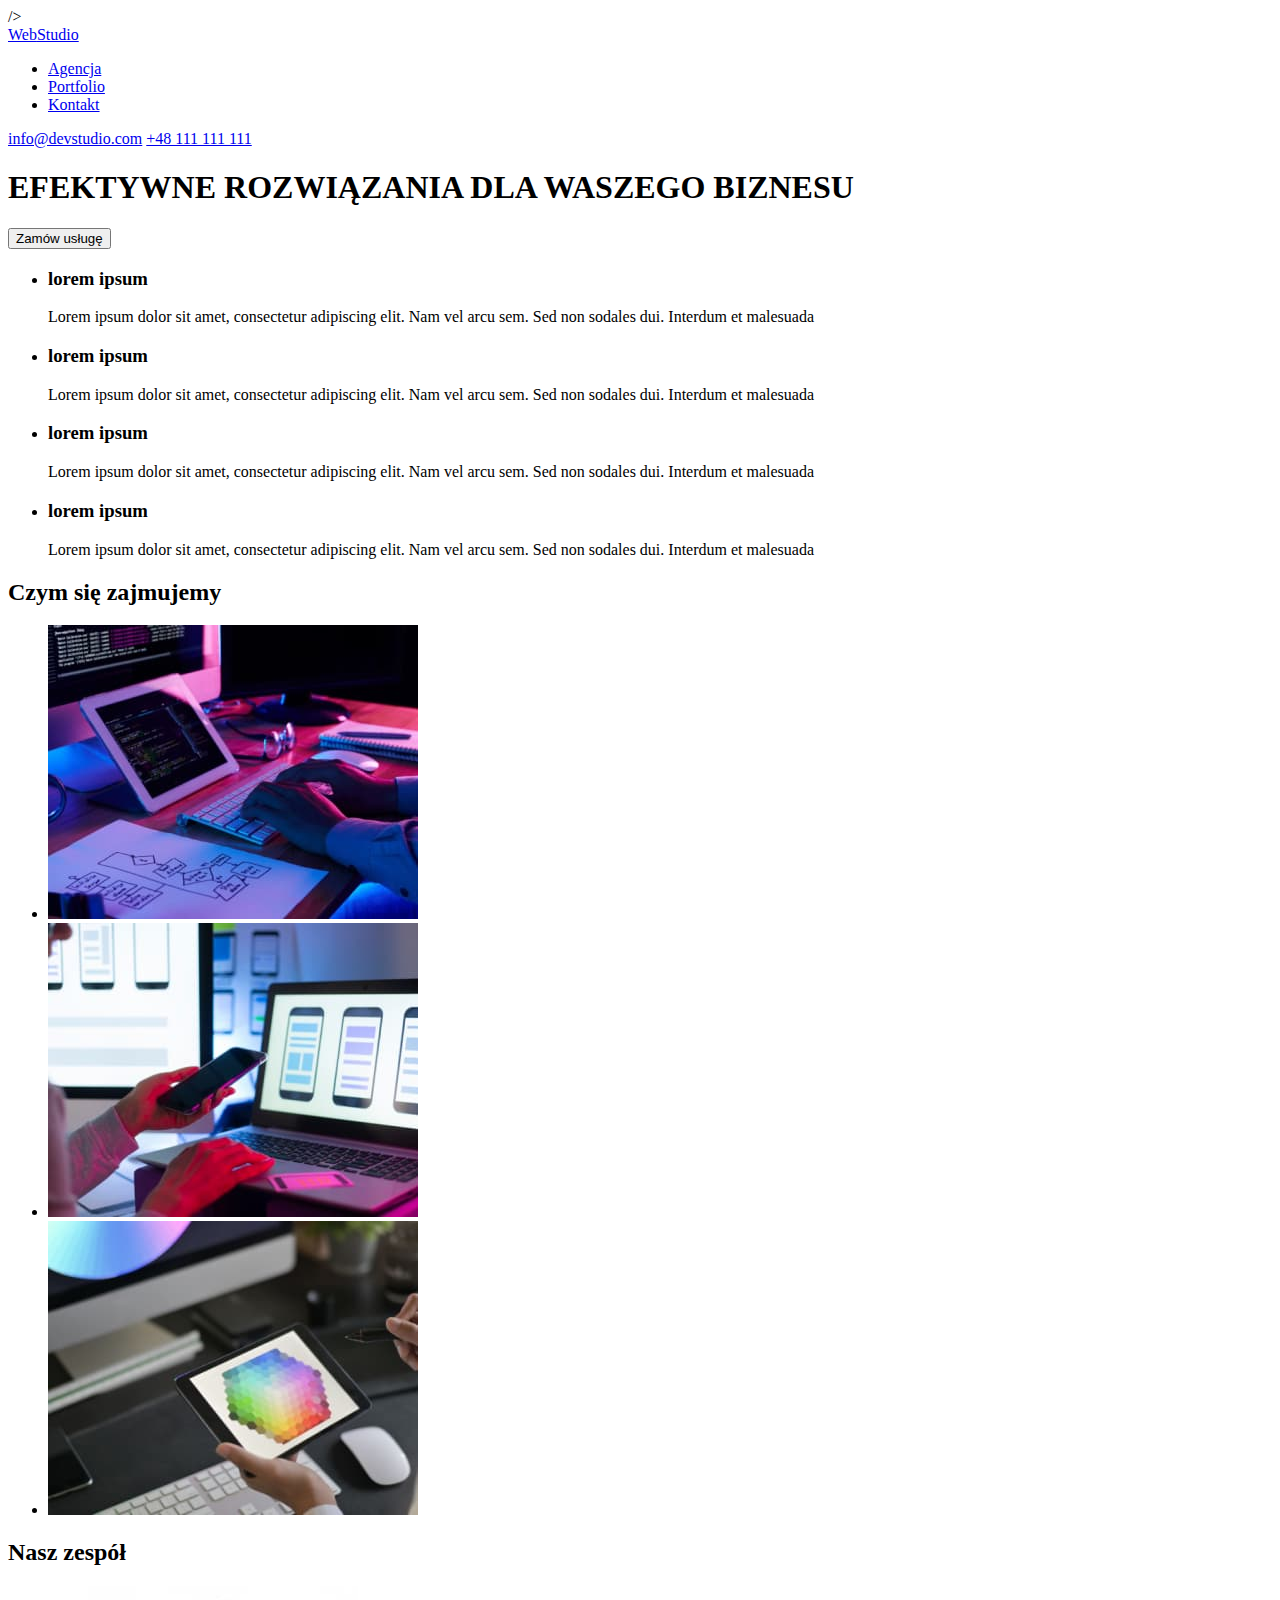
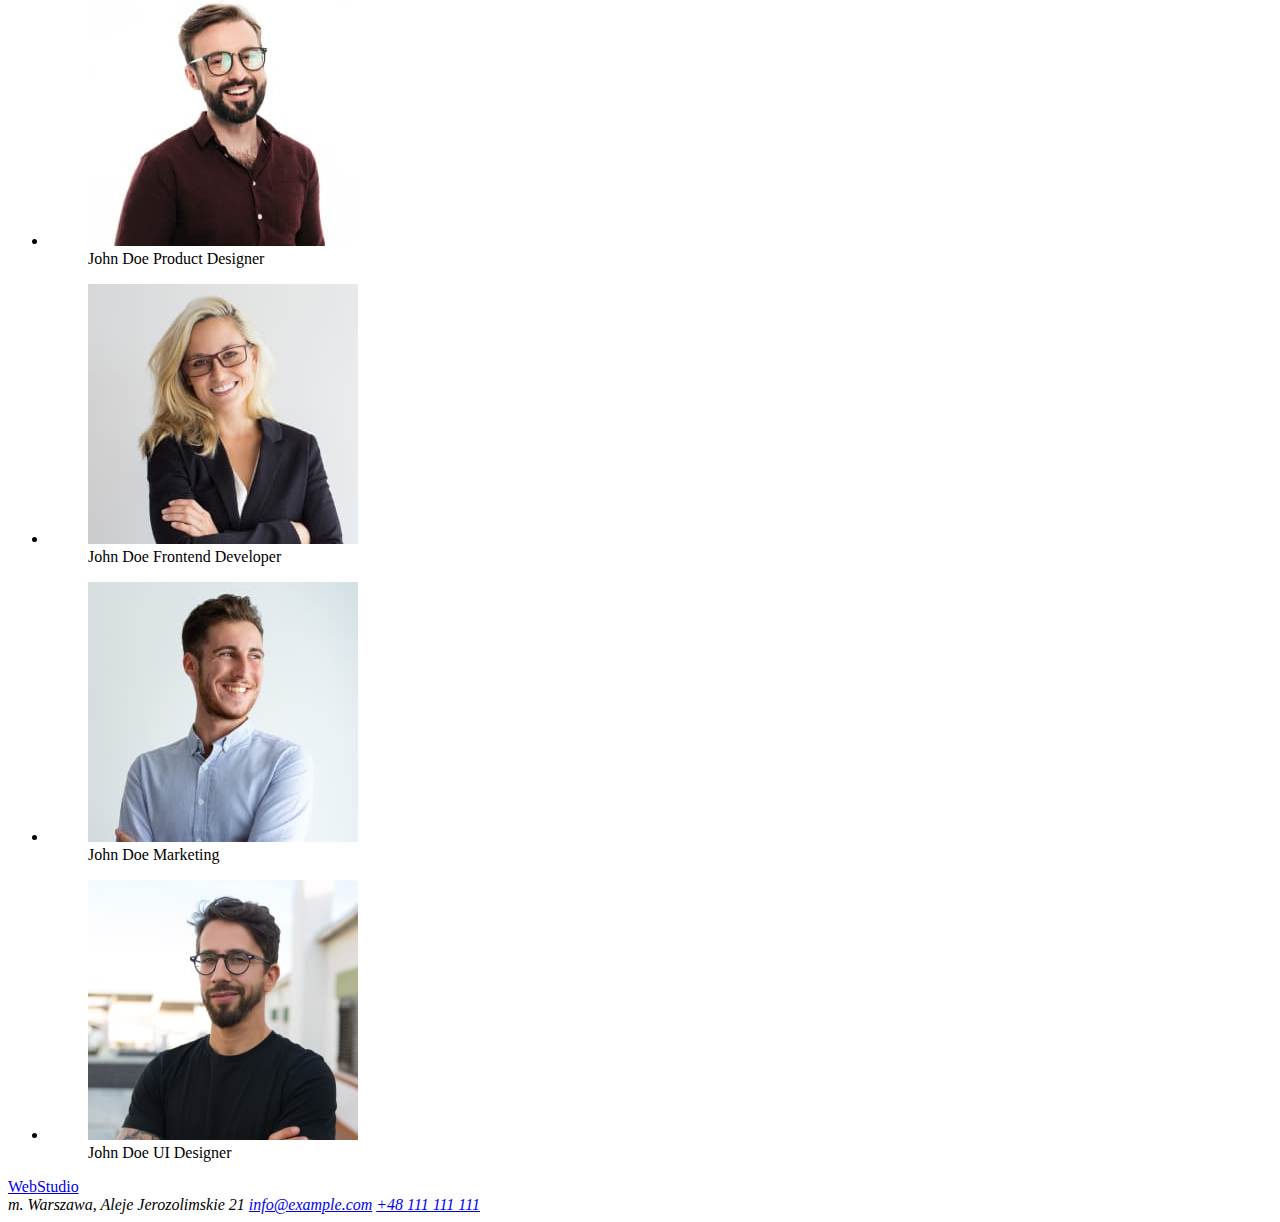
==== index.html @ 3f63524c "Added classes" ====
<!DOCTYPE html>
<html lang="pl">
    <head>
        <meta charset="utf-8" />
        <meta http-equiv="X-UA-Compatible" content="IE=edge" />
        <meta name="viewport" content="width=device-width, initial-scale=1.0" />
        <link rel="preconnect" href="https://fonts.googleapis.com" />
        <link rel="preconnect" href="https://fonts.gstatic.com" crossorigin />
        <link
            href="https://fonts.googleapis.com/css2?family=Raleway:wght@700&family=Roboto:wght@400;500;700;900&display=swap"
            rel="stylesheet"
        />
        <title>WebStudio</title>
        />
        <link rel="stylesheet" href="./css/styles.css" type="text/css" />
    </head>
    <body>
        <header class="header">
            <a class="logo" href="index.html" title="Strona główna"
                ><span class="logo-color">Web</span>Studio</a
            >
            <nav>
                <ul class="menu-list">
                    <li>
                        <a class="menu-link" href="index.html">Agencja</a>
                    </li>
                    <li>
                        <a a class="menu-link" href="portfolio.html"
                            >Portfolio</a
                        >
                    </li>
                    <li>
                        <a a class="menu-link" href="#">Kontakt</a>
                    </li>
                </ul>
            </nav>
            <div class="contact-list">
                <a href="mailto:info@devstudio.com">info@devstudio.com</a>
                <a href="tel:48111111111">+48 111 111 111</a>
            </div>
        </header>
        <main>
            <section class="top-background">
                <h1 class="top-title">
                    EFEKTYWNE ROZWIĄZANIA DLA WASZEGO BIZNESU
                </h1>
                <button type="button" class="button top-button">
                    Zamów usługę
                </button>
            </section>
            <section>
                <ul>
                    <li>
                        <h3 class="content-title">lorem ipsum</h3>
                        <p class="content-text">
                            Lorem ipsum dolor sit amet, consectetur adipiscing
                            elit. Nam vel arcu sem. Sed non sodales dui.
                            Interdum et malesuada
                        </p>
                    </li>

                    <li>
                        <h3 class="content-title">lorem ipsum</h3>
                        <p class="content-text">
                            Lorem ipsum dolor sit amet, consectetur adipiscing
                            elit. Nam vel arcu sem. Sed non sodales dui.
                            Interdum et malesuada
                        </p>
                    </li>

                    <li>
                        <h3 class="content-title">lorem ipsum</h3>
                        <p class="content-text">
                            Lorem ipsum dolor sit amet, consectetur adipiscing
                            elit. Nam vel arcu sem. Sed non sodales dui.
                            Interdum et malesuada
                        </p>
                    </li>

                    <li>
                        <h3 class="content-title">lorem ipsum</h3>
                        <p class="content-text">
                            Lorem ipsum dolor sit amet, consectetur adipiscing
                            elit. Nam vel arcu sem. Sed non sodales dui.
                            Interdum et malesuada
                        </p>
                    </li>
                </ul>
            </section>
            <section>
                <h2 class="secondary-title">Czym się zajmujemy</h2>
                <ul>
                    <li>
                        <img
                            src="images/keyboard.jpg"
                            alt="picture shows hands typing on a keyboard"
                            width="370px"
                            height="294px"
                        />
                    </li>
                    <li>
                        <img
                            src="images/notebook.jpg"
                            alt="picture shows hand holding a mobile phone over laptop keyborad"
                            width="370px"
                            height="294px"
                        />
                    </li>
                    <li>
                        <img
                            src="images/tablet.jpg"
                            alt="hand holding a tablet over computer keyboard"
                            width="370px"
                            height="294px"
                        />
                    </li>
                </ul>
            </section>
            <section class="bottom-background">
                <h2 class="secondary-title">Nasz zespół</h2>
                <ul>
                    <li class="team-card">
                        <figure>
                            <img
                                src="images/product-designer.jpg"
                                alt="man in red shirt with glasses"
                                width="270px"
                                height="260px"
                            />
                            <figcaption>
                                <span class="team-title">John Doe</span>
                                <span class="team-text">Product Designer</span>
                            </figcaption>
                        </figure>
                    </li>
                    <li class="team-card">
                        <figure>
                            <img
                                src="images/frontened-developer.jpg"
                                alt="woman with long blond hair with glasses"
                                width="270px"
                                height="260px"
                            />
                            <figcaption>
                                <span class="team-title">John Doe</span>
                                <span class="team-text"
                                    >Frontend Developer</span
                                >
                            </figcaption>
                        </figure>
                    </li>
                    <li class="team-card">
                        <figure>
                            <img
                                src="images/marketing-specialist.jpg"
                                alt="man in blue shirt with short brown hair"
                                width="270px"
                                height="260px"
                            />
                            <figcaption>
                                <span class="team-title">John Doe</span>
                                <span class="team-text">Marketing</span>
                            </figcaption>
                        </figure>
                    </li>
                    <li class="team-card">
                        <figure>
                            <img
                                src="images/ui-designer.jpg"
                                alt="man in black shirt with glasses"
                                width="270px"
                                height="260px"
                            />
                            <figcaption>
                                <span class="team-title">John Doe</span>
                                <span class="team-text">UI Designer</span>
                            </figcaption>
                        </figure>
                    </li>
                </ul>
            </section>
        </main>
        <footer class="footer">
            <a class="logo" href="index.html" title="Strona główna"
                ><span class="logo-color">Web</span>Studio</a
            >
            <address>
                <span class="footer-address"
                    >m. Warszawa, Aleje Jerozolimskie 21</span
                >
                <a class="address-link" href="mailto:info@example.com"
                    >info@example.com</a
                >
                <a class="address-link" href="tel:48111111111"
                    >+48 111 111 111</a
                >
            </address>
        </footer>
    </body>
</html>
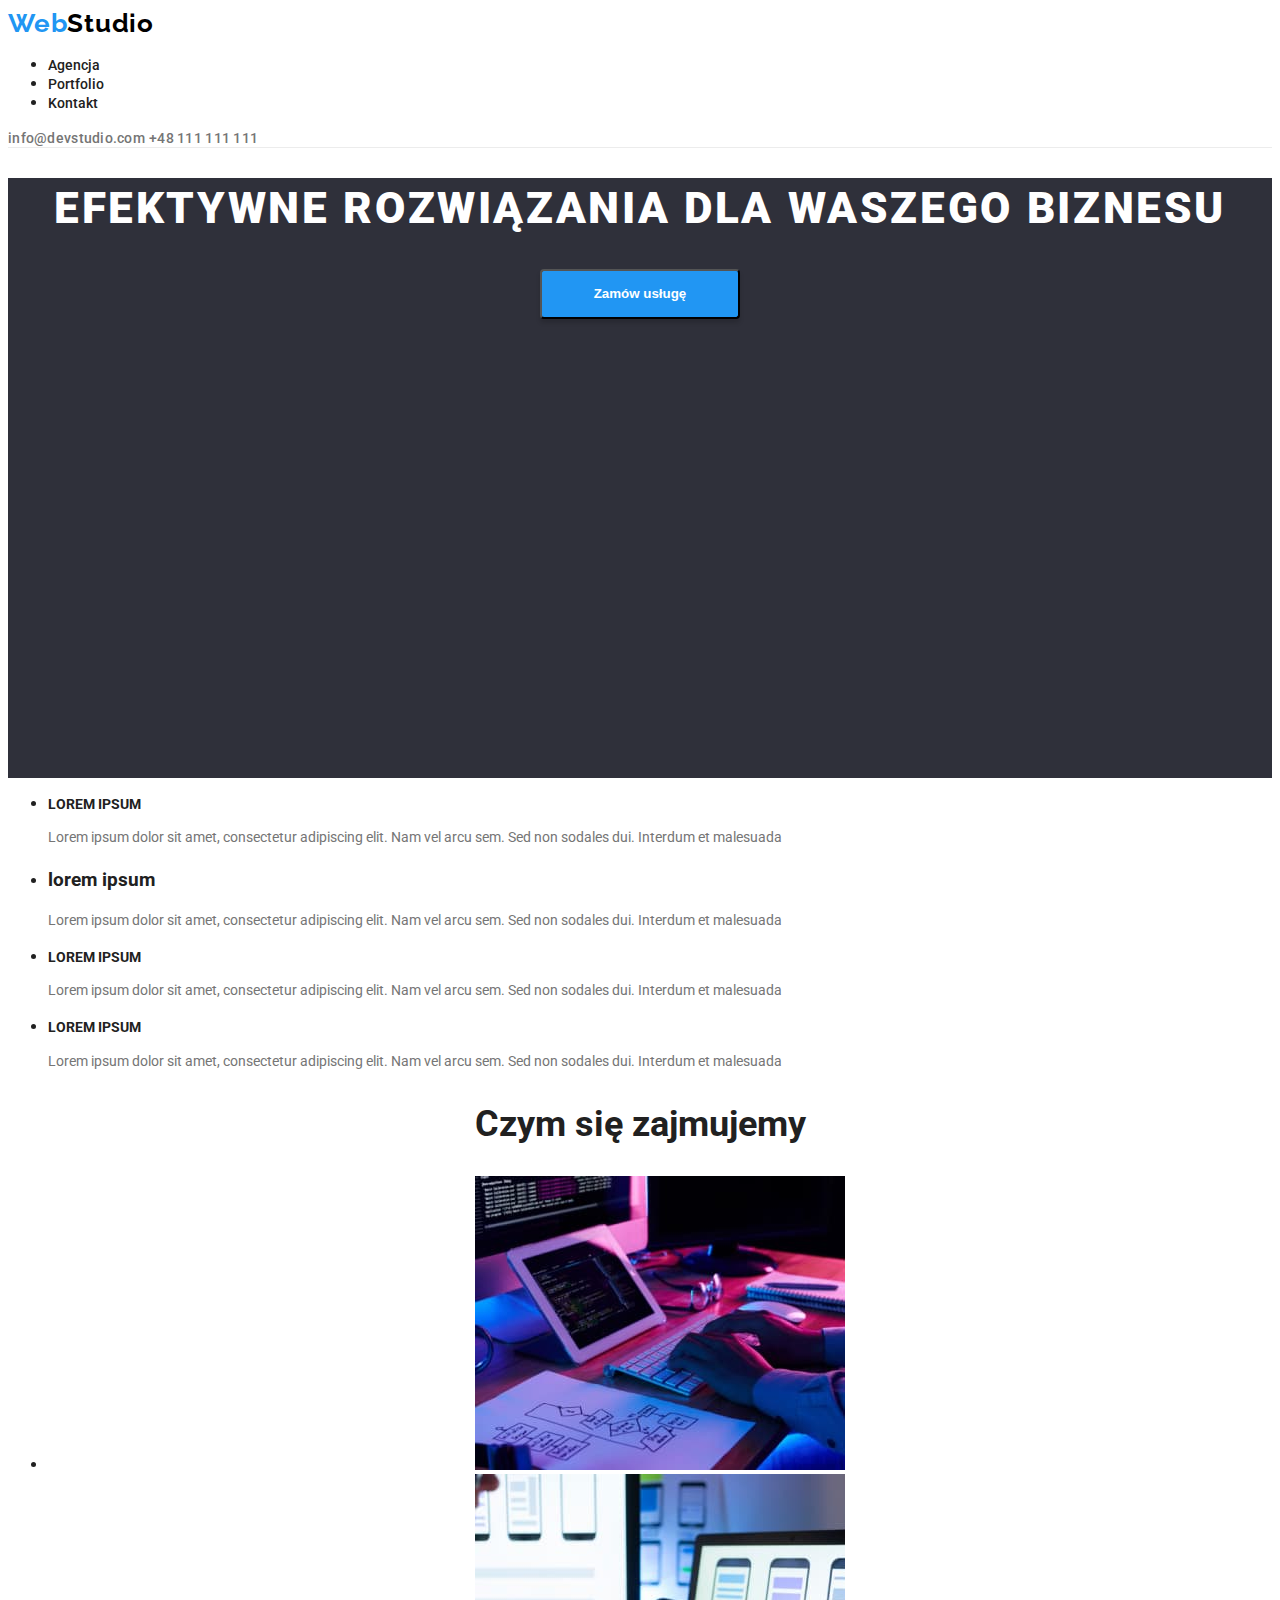
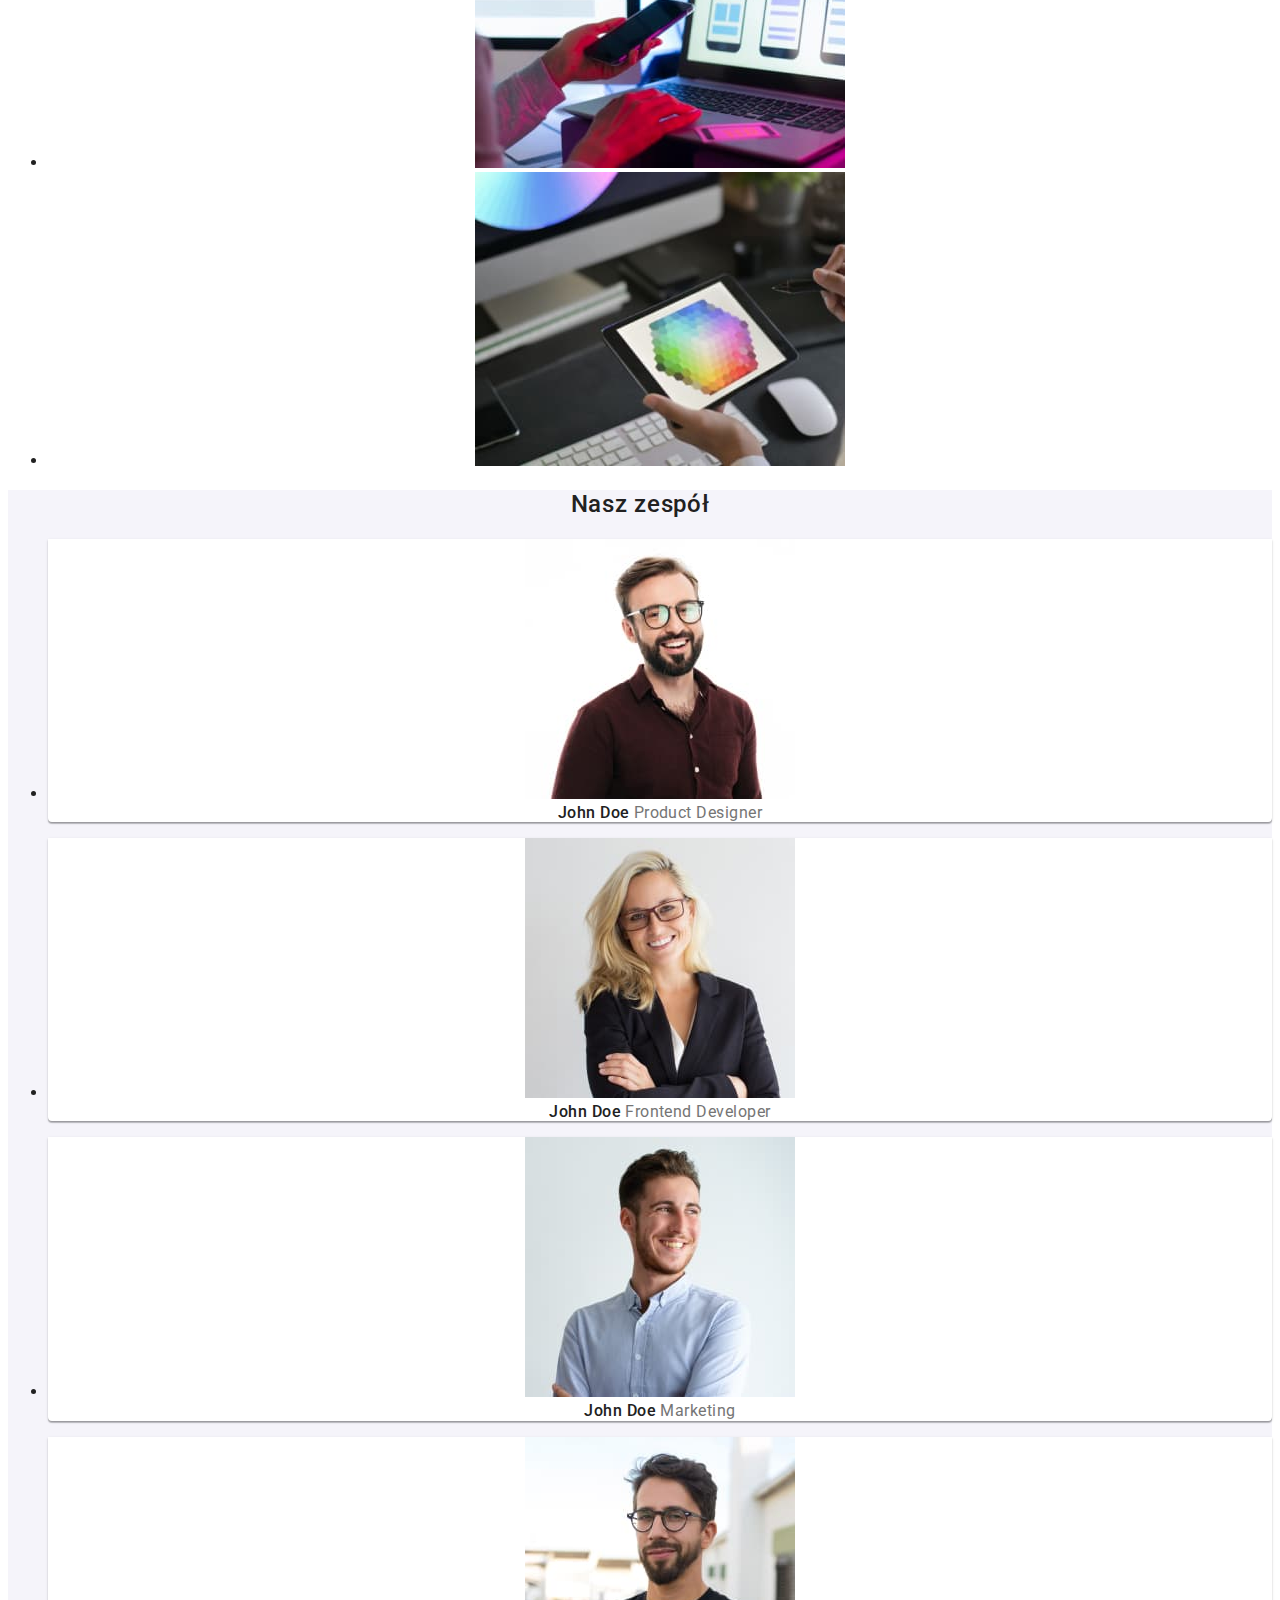
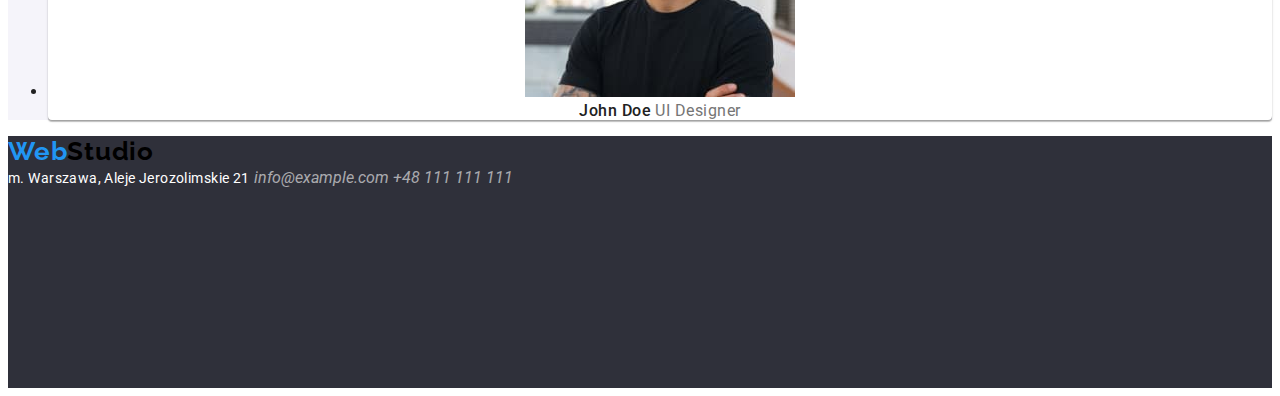
==== commit a05af2cc: "Moved css folder and added styles" ====
--- a/index.html
+++ b/index.html
@@ -10,8 +10,8 @@
             href="https://fonts.googleapis.com/css2?family=Raleway:wght@700&family=Roboto:wght@400;500;700;900&display=swap"
             rel="stylesheet"
         />
+
         <title>WebStudio</title>
-        />
         <link rel="stylesheet" href="./css/styles.css" type="text/css" />
     </head>
     <body>
@@ -20,23 +20,27 @@
                 ><span class="logo-color">Web</span>Studio</a
             >
             <nav>
-                <ul class="menu-list">
-                    <li>
-                        <a class="menu-link" href="index.html">Agencja</a>
-                    </li>
-                    <li>
-                        <a a class="menu-link" href="portfolio.html"
+                <ul>
+                    <li>
+                        <a class="nav-link" href="index.html">Agencja</a>
+                    </li>
+                    <li>
+                        <a a class="nav-link" href="portfolio.html"
                             >Portfolio</a
                         >
                     </li>
                     <li>
-                        <a a class="menu-link" href="#">Kontakt</a>
+                        <a a class="nav-link" href="#">Kontakt</a>
                     </li>
                 </ul>
             </nav>
-            <div class="contact-list">
-                <a href="mailto:info@devstudio.com">info@devstudio.com</a>
-                <a href="tel:48111111111">+48 111 111 111</a>
+            <div>
+                <a class="contact-link" href="mailto:info@devstudio.com"
+                    >info@devstudio.com</a
+                >
+                <a class="contact-link" href="tel:48111111111"
+                    >+48 111 111 111</a
+                >
             </div>
         </header>
         <main>
@@ -44,7 +48,7 @@
                 <h1 class="top-title">
                     EFEKTYWNE ROZWIĄZANIA DLA WASZEGO BIZNESU
                 </h1>
-                <button type="button" class="button top-button">
+                <button type="button" class="top-button">
                     Zamów usługę
                 </button>
             </section>
@@ -60,6 +64,15 @@
                     </li>
 
                     <li>
+                        <h3 class="content-section">lorem ipsum</h3>
+                        <p class="content-text">
+                            Lorem ipsum dolor sit amet, consectetur adipiscing
+                            elit. Nam vel arcu sem. Sed non sodales dui.
+                            Interdum et malesuada
+                        </p>
+                    </li>
+
+                    <li>
                         <h3 class="content-title">lorem ipsum</h3>
                         <p class="content-text">
                             Lorem ipsum dolor sit amet, consectetur adipiscing
@@ -76,18 +89,9 @@
                             Interdum et malesuada
                         </p>
                     </li>
-
-                    <li>
-                        <h3 class="content-title">lorem ipsum</h3>
-                        <p class="content-text">
-                            Lorem ipsum dolor sit amet, consectetur adipiscing
-                            elit. Nam vel arcu sem. Sed non sodales dui.
-                            Interdum et malesuada
-                        </p>
-                    </li>
-                </ul>
-            </section>
-            <section>
+                </ul>
+            </section>
+            <section class="photo-list-primary">
                 <h2 class="secondary-title">Czym się zajmujemy</h2>
                 <ul>
                     <li>
@@ -116,8 +120,8 @@
                     </li>
                 </ul>
             </section>
-            <section class="bottom-background">
-                <h2 class="secondary-title">Nasz zespół</h2>
+            <section class="section-team">
+                <h2 class="team-title">Nasz zespół</h2>
                 <ul>
                     <li class="team-card">
                         <figure>
--- a/css/styles.css
+++ b/css/styles.css
@@ -0,0 +1,200 @@
+/* MAIN COLORS */
+:root {
+    /* Text colors */
+    --brand-color-black: #212121;
+    --brand-color-grey: #757575;
+    --brand-color-white: #fff;
+    --brand-color-blue: #2196f3;
+    /* Background colors */
+    --brand-background-light: #e5e5e5;
+    --brand-background-dark: #2f303a;
+    --brand-background-white: var(--brand-color-white);
+}
+
+body {
+    font-family: 'Roboto', sans-serif;
+    color: var(--brand-color-black);
+}
+/* HEADER */
+.header {
+    border-bottom: 1px solid #ECECEC;
+    min-height: 80px;
+}
+
+/* Logo */
+.logo {
+    font-family: 'Raleway', sans-serif;
+    font-weight: 700;
+    font-size: 26px;
+    line-height: 1.2;
+    letter-spacing: 0.03em;
+    text-decoration: none;
+    color: #000;
+}
+
+.logo-color {
+    color: var(--brand-color-blue);
+}
+/* Navigation */
+
+.nav-link {
+    text-decoration: none;
+    font-size: 14px;
+    font-weight: 500;
+    line-height: 1.1;
+    color: var(--brand-color-black);
+}
+.nav-link:is(:hover, :focus, :active) {
+    color: var(--brand-color-blue);
+}
+
+/* Contact */
+
+.contact-link {
+    font-size: 14px;
+    line-height: 1.1;
+    font-weight: 500;
+    letter-spacing: 0.02em;
+    color: var(--brand-color-grey);
+    text-decoration: none;
+}
+
+.contact-link a:is(:hover, :focus, :active) {
+    color: var(--brand-color-blue);
+}
+
+/* RECURRING ELEMENTS*/
+
+.button {
+    font-family: 'Roboto', sans-serif;
+    border: none;
+    border-radius: 4px;
+    cursor: pointer;
+    font-size: 16px;
+}
+
+.head-secondary {
+    font-size: 36px;
+    line-height: 1.2;
+    font-weight: 700;
+}
+
+/* SECTION MAIN */
+
+.top-background {
+    height: 600px;
+    background-color: var(--brand-background-dark);
+    text-align: center;
+}
+
+.top-title {
+    color: var(--brand-color-white);
+    font-weight: 900;
+    font-size: 44px;
+    line-height: 1.4;
+    letter-spacing: 0.06em;
+    text-transform: uppercase;
+    text-align: center;
+}
+
+.top-button {
+    color: var(--brand-color-white);
+    background-color: var(--brand-color-blue);
+    font-weight: 700;
+    line-height: 1.9;
+    width: 200px;
+    height: 50px;
+    box-shadow: 0px 4px 4px rgba(0, 0, 0, 0.15);
+    border-radius: 4px;
+}
+
+.top-button:is(:hover, :focus, :active) {
+    color: var(--brand-color-blue);
+    background-color: var(--brand-color-white);
+}
+
+/* SECTION CONTENT LIST*/
+
+
+.content-title {
+    font-weight: 700;
+    font-size: 14px;
+    line-height: 1.1;
+    text-transform: uppercase;
+}
+
+.content-text {
+    font-weight: 400;
+    font-size: 14px;
+    line-height: 1.7;
+    color: var(--brand-color-grey);
+}
+
+/* SECTION RANGE OF ACTIVITIES */
+
+.secondary-title {
+    text-align: center;
+    color: var(--brand-color-black);
+    font-weight: 700;
+    font-size: 36px;
+    line-height: 1.2;
+
+}
+.photo-list-primary {
+    text-align: center;
+}
+
+/* SECTION TEAM */
+
+.section-team {
+    background-color: #f5f4fa;
+    text-align: center;
+}
+.team-card {
+    background-color: var(--brand-color-white);
+    box-shadow: 0px 1px 3px rgba(0, 0, 0, 0.12), 0px 1px 1px rgba(0, 0, 0, 0.14),
+        0px 2px 1px rgba(0, 0, 0, 0.2);
+    border-radius: 0px 0px 4px 4px;
+}
+
+.team-title {
+    font-weight: 500;
+    line-height: 1.2;
+    letter-spacing: 0.03em;
+}
+
+.team-text {
+    color: var(--brand-color-grey);
+    line-height: 1.2;
+    letter-spacing: 0.03em;
+}
+
+/* FOOTER */
+
+.footer {
+    background-color: var(--brand-background-dark);
+    min-height: 252px;
+}
+
+.footer-address {
+    font-size: 14px;
+    line-height: 1.7;
+    letter-spacing: 0.03em;
+    font-style: normal;
+}
+
+.footer .footer-address {
+    color: var(--brand-color-white);
+}
+
+.footer .address-link {
+    color: rgba(255, 255, 255, 0.6);
+    text-decoration: none;
+}
+
+.footer .address-link:is(:hover, :focus, :active) {
+    color: var(--brand-color-blue);
+}
+.footer .address-item span {
+    text-decoration: underline;
+}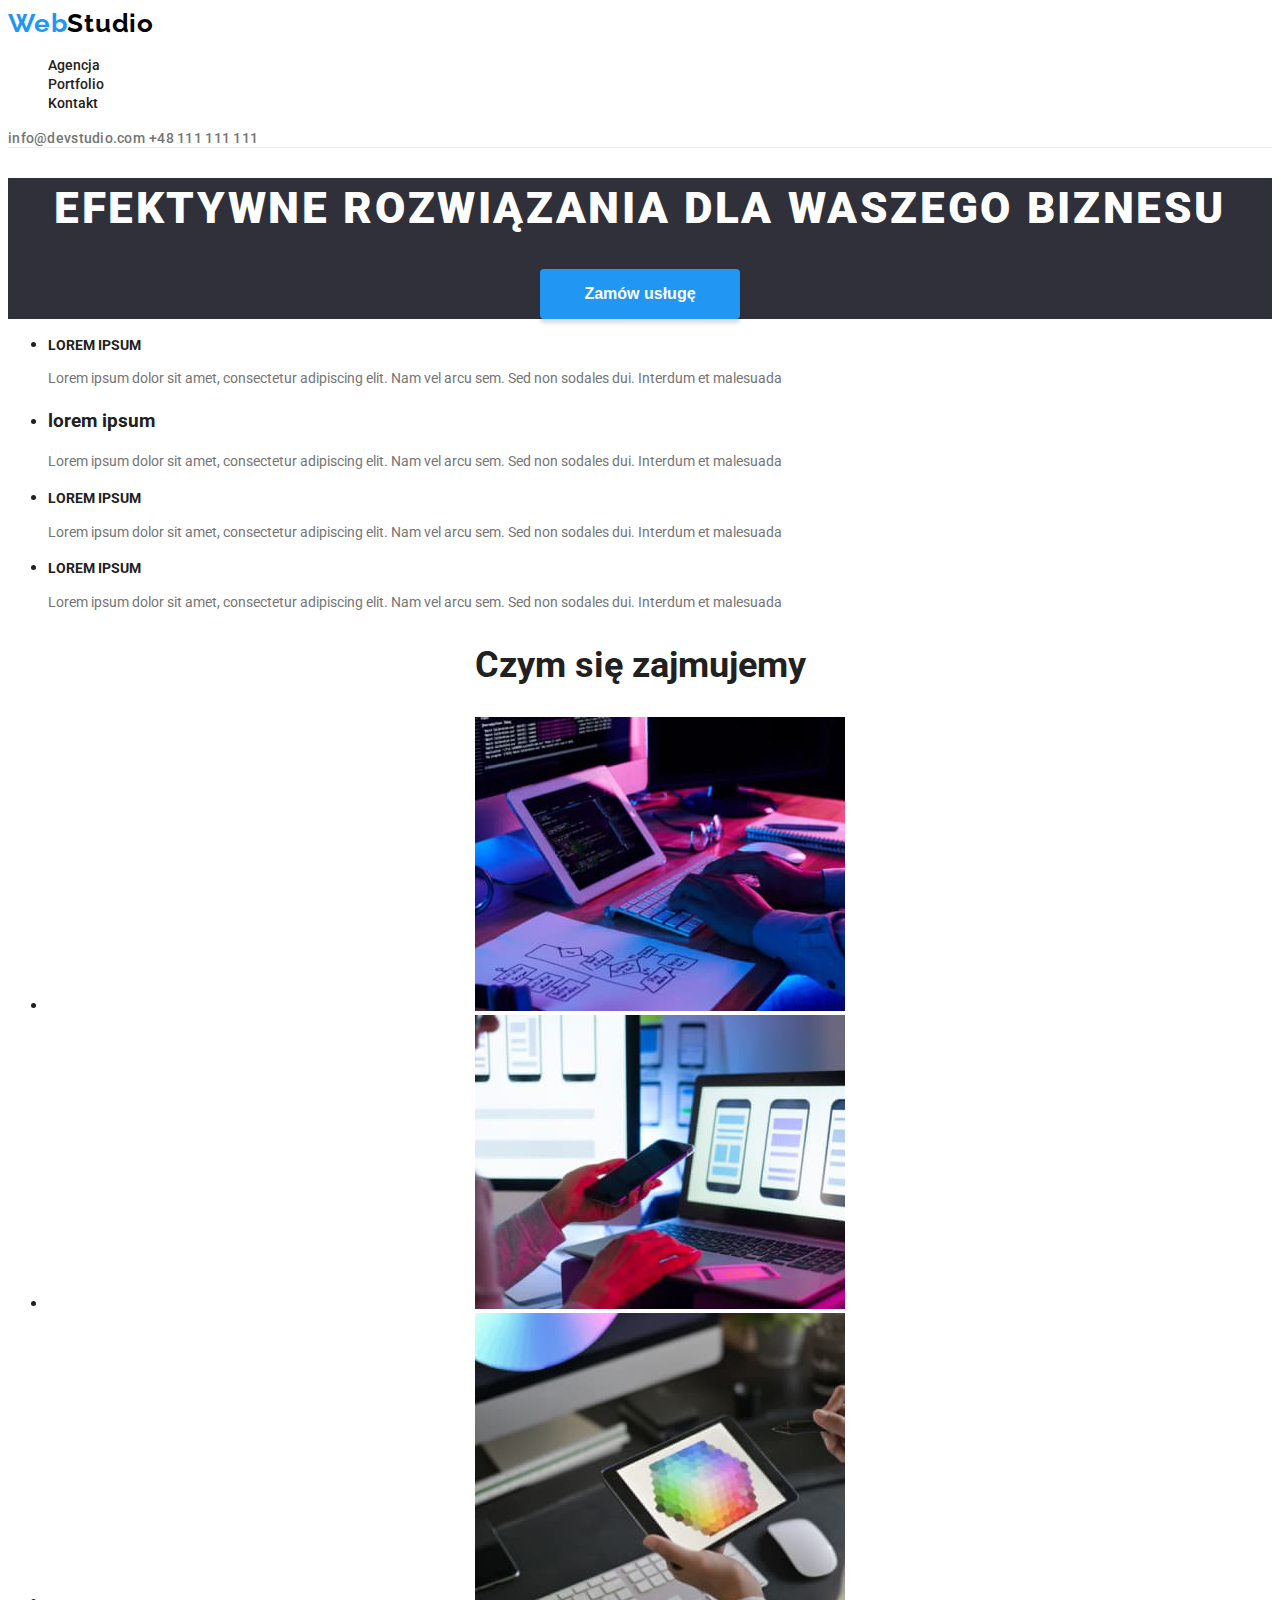
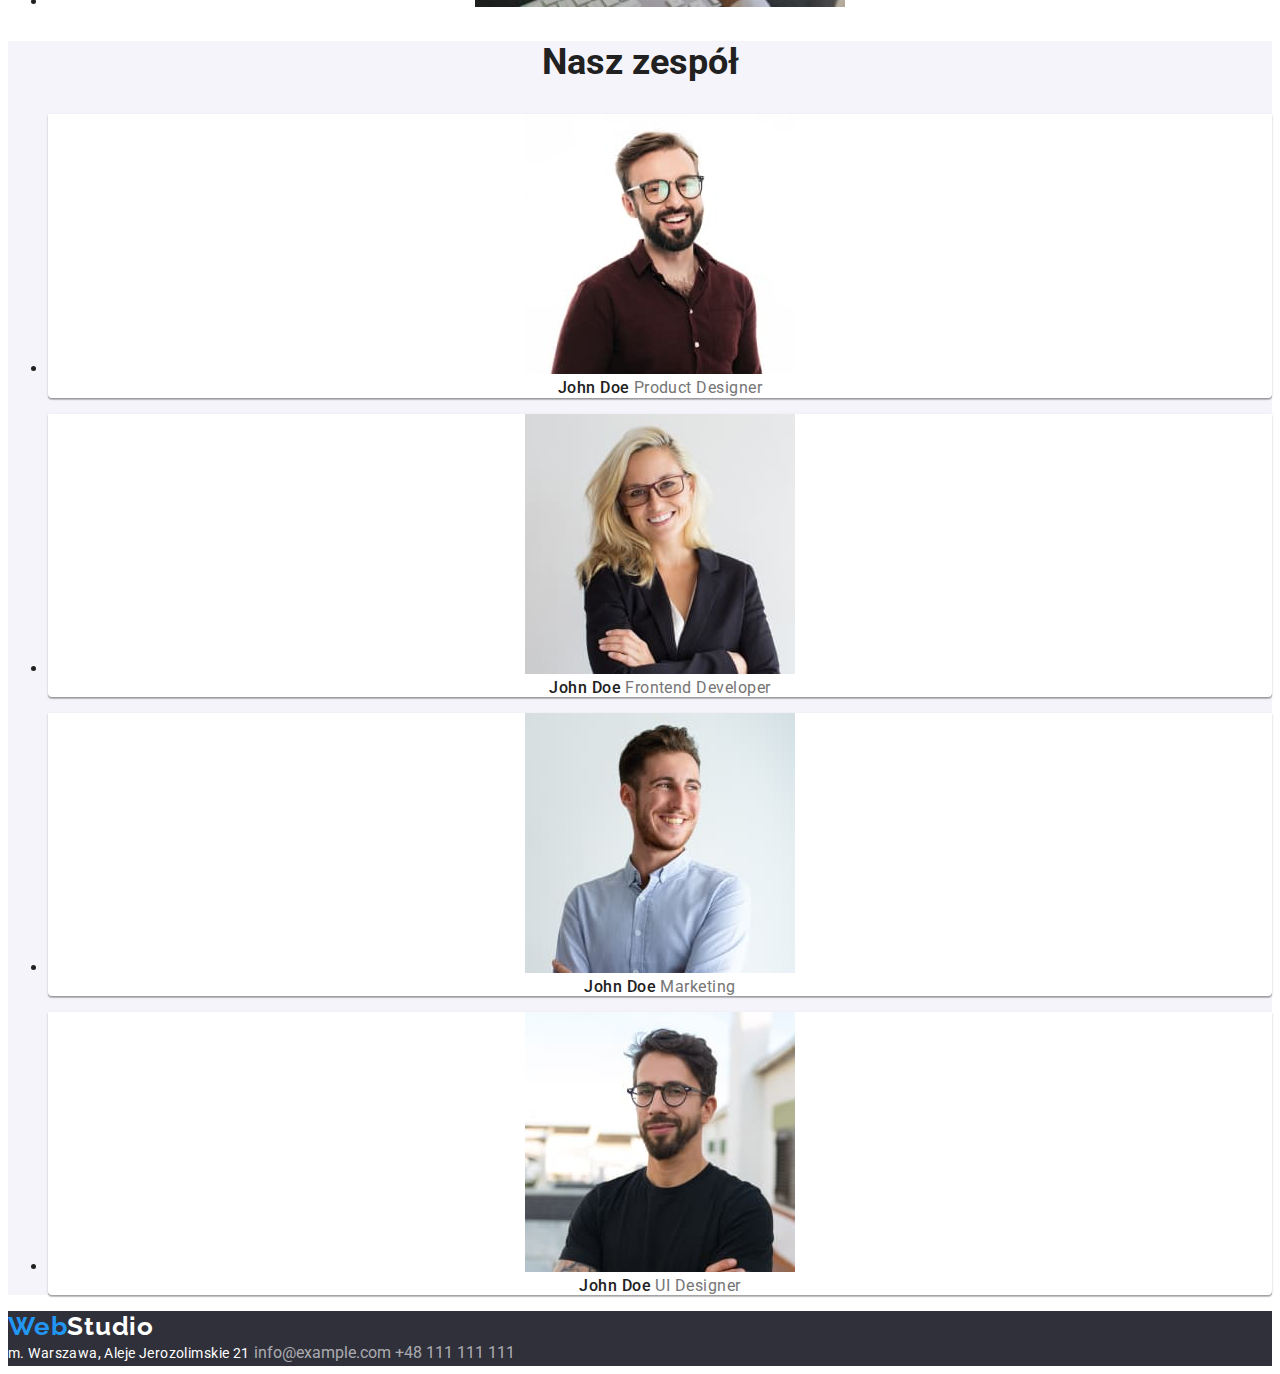
==== commit cf739da7: "Added classes in portfolio.html" ====
--- a/index.html
+++ b/index.html
@@ -92,7 +92,7 @@
                 </ul>
             </section>
             <section class="photo-list-primary">
-                <h2 class="secondary-title">Czym się zajmujemy</h2>
+                <h2 class="section-title">Czym się zajmujemy</h2>
                 <ul>
                     <li>
                         <img
@@ -120,8 +120,8 @@
                     </li>
                 </ul>
             </section>
-            <section class="section-team">
-                <h2 class="team-title">Nasz zespół</h2>
+            <section class="team-background">
+                <h2 class="section-title">Nasz zespół</h2>
                 <ul>
                     <li class="team-card">
                         <figure>
@@ -185,7 +185,7 @@
             </section>
         </main>
         <footer class="footer">
-            <a class="logo" href="index.html" title="Strona główna"
+            <a class="logo-footer" href="index.html" title="Strona główna"
                 ><span class="logo-color">Web</span>Studio</a
             >
             <address>
--- a/css/styles.css
+++ b/css/styles.css
@@ -1,4 +1,4 @@
-/* MAIN COLORS */
+/* MAIN COLORS-COMMON*/
 :root {
     /* Text colors */
     --brand-color-black: #212121;
@@ -11,17 +11,18 @@
     --brand-background-white: var(--brand-color-white);
 }
 
+/* BODY-COMMON */
 body {
     font-family: 'Roboto', sans-serif;
     color: var(--brand-color-black);
 }
-/* HEADER */
+
+/* HEADER-COMMON */
 .header {
-    border-bottom: 1px solid #ECECEC;
-    min-height: 80px;
-}
-
-/* Logo */
+    color: var(--brand-background-white);
+    border-bottom: 1px solid #ececec;
+}
+
 .logo {
     font-family: 'Raleway', sans-serif;
     font-weight: 700;
@@ -35,7 +36,6 @@
 .logo-color {
     color: var(--brand-color-blue);
 }
-/* Navigation */
 
 .nav-link {
     text-decoration: none;
@@ -44,12 +44,11 @@
     line-height: 1.1;
     color: var(--brand-color-black);
 }
+
 .nav-link:is(:hover, :focus, :active) {
     color: var(--brand-color-blue);
 }
 
-/* Contact */
-
 .contact-link {
     font-size: 14px;
     line-height: 1.1;
@@ -63,26 +62,17 @@
     color: var(--brand-color-blue);
 }
 
-/* RECURRING ELEMENTS*/
-
-.button {
-    font-family: 'Roboto', sans-serif;
-    border: none;
-    border-radius: 4px;
-    cursor: pointer;
-    font-size: 16px;
-}
-
-.head-secondary {
+/*INDEX.HTML*/
+
+.section-title {
     font-size: 36px;
     line-height: 1.2;
     font-weight: 700;
 }
 
-/* SECTION MAIN */
+/* Section main*/
 
 .top-background {
-    height: 600px;
     background-color: var(--brand-background-dark);
     text-align: center;
 }
@@ -100,12 +90,16 @@
 .top-button {
     color: var(--brand-color-white);
     background-color: var(--brand-color-blue);
-    font-weight: 700;
+    font-style: normal;
+    font-weight: 700;
+    font-size: 16px;
     line-height: 1.9;
     width: 200px;
     height: 50px;
     box-shadow: 0px 4px 4px rgba(0, 0, 0, 0.15);
     border-radius: 4px;
+    cursor: pointer;
+    border: none;
 }
 
 .top-button:is(:hover, :focus, :active) {
@@ -113,8 +107,7 @@
     background-color: var(--brand-color-white);
 }
 
-/* SECTION CONTENT LIST*/
-
+/* Section content list*/
 
 .content-title {
     font-weight: 700;
@@ -124,13 +117,12 @@
 }
 
 .content-text {
-    font-weight: 400;
     font-size: 14px;
     line-height: 1.7;
     color: var(--brand-color-grey);
 }
 
-/* SECTION RANGE OF ACTIVITIES */
+/* Seion range of activities */
 
 .secondary-title {
     text-align: center;
@@ -138,18 +130,17 @@
     font-weight: 700;
     font-size: 36px;
     line-height: 1.2;
-
 }
 .photo-list-primary {
     text-align: center;
 }
 
-/* SECTION TEAM */
-
-.section-team {
+/* Section team */
+.team-background {
     background-color: #f5f4fa;
     text-align: center;
 }
+
 .team-card {
     background-color: var(--brand-color-white);
     box-shadow: 0px 1px 3px rgba(0, 0, 0, 0.12), 0px 1px 1px rgba(0, 0, 0, 0.14),
@@ -169,32 +160,77 @@
     letter-spacing: 0.03em;
 }
 
-/* FOOTER */
+/* PORTFOLIO.HTML*/
+
+.filter-button {
+    background-color: #f5f4fa;
+    font-weight: 500;
+    font-size: 16px;
+    line-height: 1.6;
+    height: 38px;
+    letter-spacing: 0.03em;
+    cursor: pointer;
+    border: none;
+    border-radius: 4px;
+}
+
+.filter-button:is(:hover, :focus, :active) {
+    color: var(--brand-color-white);
+    background-color: var(--brand-color-blue);
+    box-shadow: 0px 3px 1px rgba(0, 0, 0, 0.1), 0px 1px 2px rgba(0, 0, 0, 0.08),
+        0px 2px 2px rgba(0, 0, 0, 0.12);
+}
+
+.photo-title {
+    font-weight: 700;
+    font-size: 18px;
+    line-height: 2;
+    letter-spacing: 0.06em;
+}
+
+.photo-description {
+    font-size: 16px;
+    line-height: 1.9;
+    letter-spacing: 0.03em;
+    color: var(--brand-color-grey);
+}
+
+.photo-border {
+    border: 1px solid #eeeeee;
+}
+
+/* FOOTER-COMMON*/
+
 
 .footer {
     background-color: var(--brand-background-dark);
-    min-height: 252px;
-}
+} 
+
+.logo-footer {
+    font-family: 'Raleway', sans-serif;
+    font-weight: 700;
+    font-size: 26px;
+    line-height: 1.2;
+    letter-spacing: 0.03em;
+    text-decoration: none;
+    color: var(--brand-color-white);
+}
+
 
 .footer-address {
+    color: var(--brand-color-white);
+    font-style: normal;
     font-size: 14px;
     line-height: 1.7;
     letter-spacing: 0.03em;
+}
+
+.address-link {
+    color: rgba(255, 255, 255, 0.6);
+    text-decoration: none;
     font-style: normal;
 }
 
-.footer .footer-address {
-    color: var(--brand-color-white);
-}
-
-.footer .address-link {
-    color: rgba(255, 255, 255, 0.6);
-    text-decoration: none;
-}
-
-.footer .address-link:is(:hover, :focus, :active) {
-    color: var(--brand-color-blue);
-}
-.footer .address-item span {
-    text-decoration: underline;
-}+.address-link:is(:hover, :focus, :active) {
+    color: var(--brand-color-blue);
+}
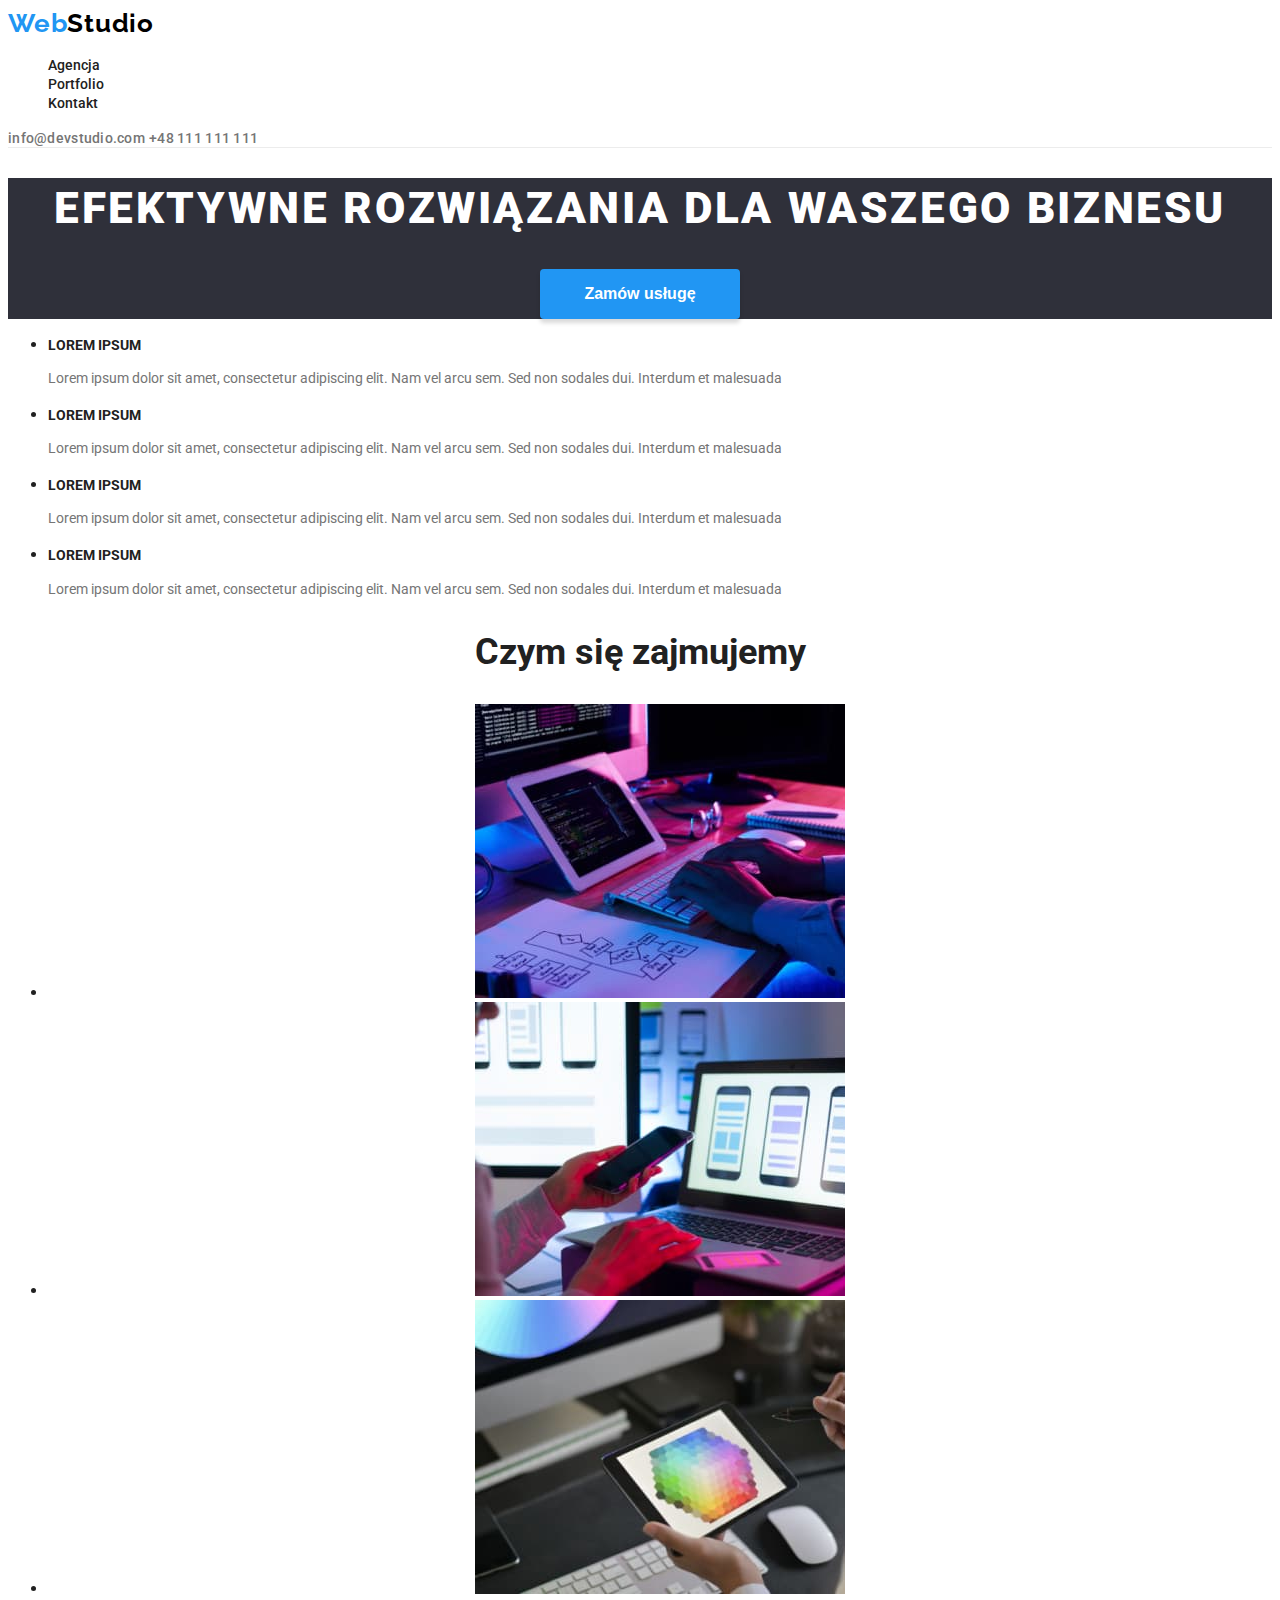
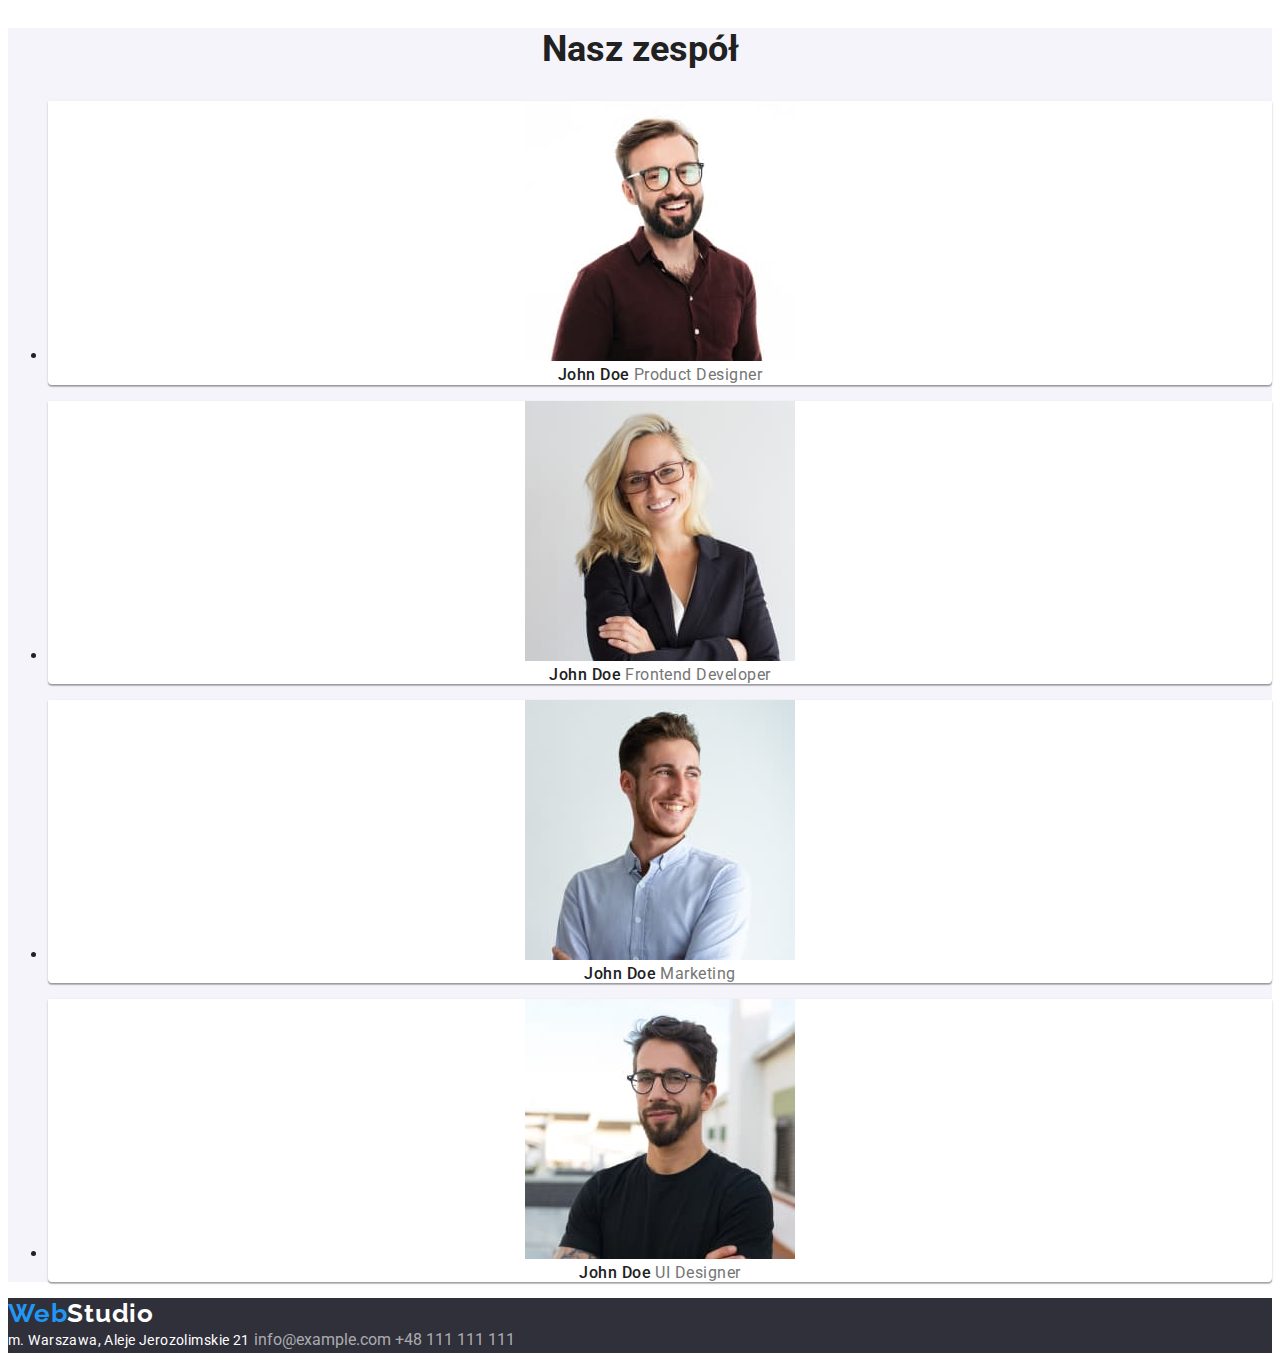
==== commit ef4efc66: "Added link to website in readme" ====
--- a/index.html
+++ b/index.html
@@ -64,7 +64,7 @@
                     </li>
 
                     <li>
-                        <h3 class="content-section">lorem ipsum</h3>
+                        <h3 class="content-title">lorem ipsum</h3>
                         <p class="content-text">
                             Lorem ipsum dolor sit amet, consectetur adipiscing
                             elit. Nam vel arcu sem. Sed non sodales dui.
--- a/css/styles.css
+++ b/css/styles.css
@@ -1,4 +1,5 @@
 /* MAIN COLORS-COMMON*/
+
 :root {
     /* Text colors */
     --brand-color-black: #212121;
@@ -11,11 +12,14 @@
     --brand-background-white: var(--brand-color-white);
 }
 
+
 /* BODY-COMMON */
+
 body {
     font-family: 'Roboto', sans-serif;
     color: var(--brand-color-black);
 }
+
 
 /* HEADER-COMMON */
 .header {
@@ -61,6 +65,7 @@
 .contact-link a:is(:hover, :focus, :active) {
     color: var(--brand-color-blue);
 }
+
 
 /*INDEX.HTML*/
 
@@ -160,6 +165,7 @@
     letter-spacing: 0.03em;
 }
 
+
 /* PORTFOLIO.HTML*/
 
 .filter-button {
@@ -199,8 +205,8 @@
     border: 1px solid #eeeeee;
 }
 
+
 /* FOOTER-COMMON*/
-
 
 .footer {
     background-color: var(--brand-background-dark);
@@ -216,7 +222,6 @@
     color: var(--brand-color-white);
 }
 
-
 .footer-address {
     color: var(--brand-color-white);
     font-style: normal;
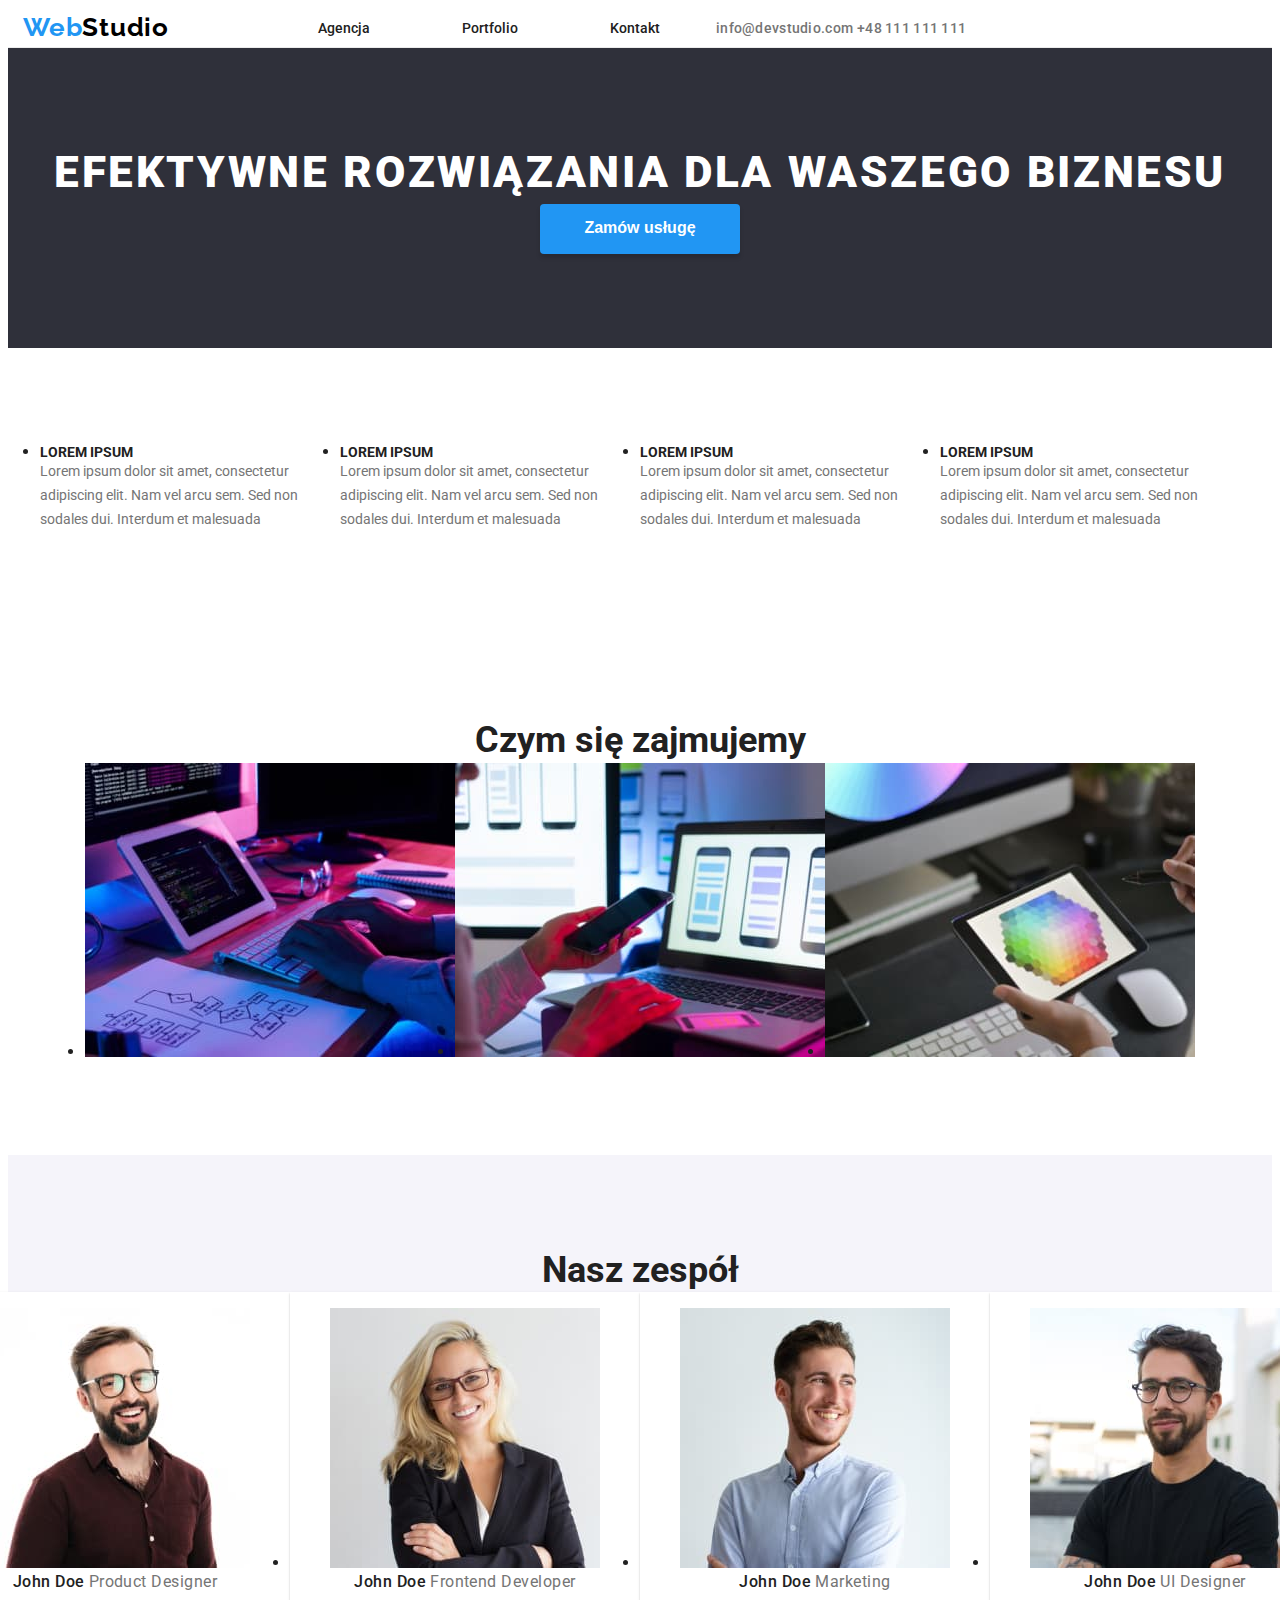
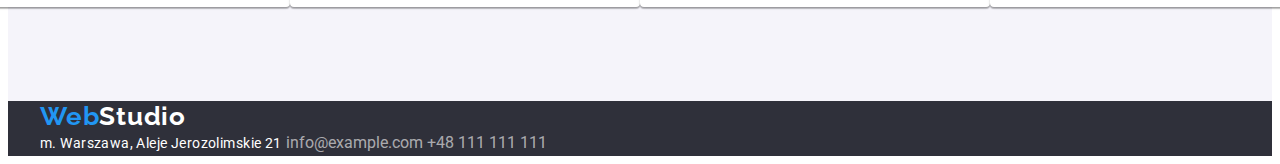
==== commit db01f672: "Added flex boxes" ====
--- a/index.html
+++ b/index.html
@@ -16,44 +16,46 @@
     </head>
     <body>
         <header class="header">
-            <a class="logo" href="index.html" title="Strona główna"
-                ><span class="logo-color">Web</span>Studio</a
-            >
-            <nav>
-                <ul>
-                    <li>
-                        <a class="nav-link" href="index.html">Agencja</a>
-                    </li>
-                    <li>
-                        <a a class="nav-link" href="portfolio.html"
-                            >Portfolio</a
-                        >
-                    </li>
-                    <li>
-                        <a a class="nav-link" href="#">Kontakt</a>
-                    </li>
-                </ul>
-            </nav>
-            <div>
-                <a class="contact-link" href="mailto:info@devstudio.com"
-                    >info@devstudio.com</a
+            <div class="container">
+                <a class="logo" href="index.html" title="Strona główna"
+                    ><span class="logo-color">Web</span>Studio</a
                 >
-                <a class="contact-link" href="tel:48111111111"
-                    >+48 111 111 111</a
-                >
+                <nav class="site-nav">
+                    <ul class="box" >
+                        <li>
+                            <a class="nav-link" href="index.html">Agencja</a>
+                        </li>
+                        <li>
+                            <a class="nav-link" href="portfolio.html"
+                                >Portfolio</a
+                            >
+                        </li>
+                        <li>
+                            <a class="nav-link" href="#">Kontakt</a>
+                        </li>
+                    </ul>
+                </nav>
+                <div>
+                    <a class="contact-link" href="mailto:info@devstudio.com"
+                        >info@devstudio.com</a
+                    >
+                    <a class="contact-link" href="tel:48111111111"
+                        >+48 111 111 111</a
+                    >
+                </div>
             </div>
+        </nav>
         </header>
         <main>
-            <section class="top-background">
+            <section class="section top-background">
                 <h1 class="top-title">
                     EFEKTYWNE ROZWIĄZANIA DLA WASZEGO BIZNESU
                 </h1>
-                <button type="button" class="top-button">
-                    Zamów usługę
-                </button>
-            </section>
-            <section>
-                <ul>
+                <button type="button" class="top-button">Zamów usługę</button>
+            </section>
+            <section class="section">
+                <div class="container">
+                <ul class="box">
                     <li>
                         <h3 class="content-title">lorem ipsum</h3>
                         <p class="content-text">
@@ -90,115 +92,124 @@
                         </p>
                     </li>
                 </ul>
-            </section>
-            <section class="photo-list-primary">
-                <h2 class="section-title">Czym się zajmujemy</h2>
-                <ul>
-                    <li>
-                        <img
-                            src="images/keyboard.jpg"
-                            alt="picture shows hands typing on a keyboard"
-                            width="370px"
-                            height="294px"
-                        />
-                    </li>
-                    <li>
-                        <img
-                            src="images/notebook.jpg"
-                            alt="picture shows hand holding a mobile phone over laptop keyborad"
-                            width="370px"
-                            height="294px"
-                        />
-                    </li>
-                    <li>
-                        <img
-                            src="images/tablet.jpg"
-                            alt="hand holding a tablet over computer keyboard"
-                            width="370px"
-                            height="294px"
-                        />
-                    </li>
-                </ul>
-            </section>
-            <section class="team-background">
-                <h2 class="section-title">Nasz zespół</h2>
-                <ul>
-                    <li class="team-card">
-                        <figure>
+            </div>
+            </section>
+            <section class="section photo-list-primary">
+                <div class="container">
+                    <h2 class="section-title">Czym się zajmujemy</h2>
+                    <ul class="box">
+                        <li>
                             <img
-                                src="images/product-designer.jpg"
-                                alt="man in red shirt with glasses"
-                                width="270px"
-                                height="260px"
+                                src="images/keyboard.jpg"
+                                alt="picture shows hands typing on a keyboard"
+                                width="370px"
+                                height="294px"
                             />
-                            <figcaption>
-                                <span class="team-title">John Doe</span>
-                                <span class="team-text">Product Designer</span>
-                            </figcaption>
-                        </figure>
-                    </li>
-                    <li class="team-card">
-                        <figure>
+                        </li>
+                        <li>
                             <img
-                                src="images/frontened-developer.jpg"
-                                alt="woman with long blond hair with glasses"
-                                width="270px"
-                                height="260px"
+                                src="images/notebook.jpg"
+                                alt="picture shows hand holding a mobile phone over laptop keyborad"
+                                width="370px"
+                                height="294px"
                             />
-                            <figcaption>
-                                <span class="team-title">John Doe</span>
-                                <span class="team-text"
-                                    >Frontend Developer</span
-                                >
-                            </figcaption>
-                        </figure>
-                    </li>
-                    <li class="team-card">
-                        <figure>
+                        </li>
+                        <li>
                             <img
-                                src="images/marketing-specialist.jpg"
-                                alt="man in blue shirt with short brown hair"
-                                width="270px"
-                                height="260px"
+                                src="images/tablet.jpg"
+                                alt="hand holding a tablet over computer keyboard"
+                                width="370px"
+                                height="294px"
                             />
-                            <figcaption>
-                                <span class="team-title">John Doe</span>
-                                <span class="team-text">Marketing</span>
-                            </figcaption>
-                        </figure>
-                    </li>
-                    <li class="team-card">
-                        <figure>
-                            <img
-                                src="images/ui-designer.jpg"
-                                alt="man in black shirt with glasses"
-                                width="270px"
-                                height="260px"
-                            />
-                            <figcaption>
-                                <span class="team-title">John Doe</span>
-                                <span class="team-text">UI Designer</span>
-                            </figcaption>
-                        </figure>
-                    </li>
-                </ul>
+                        </li>
+                    </ul>
+                </div>
+            </section>
+            <section class="section team-background">
+                <div class="container">
+                    <h2 class="section-title">Nasz zespół</h2>
+                    <ul class="box">
+                        <li class="team-card">
+                            <figure>
+                                <img
+                                    src="images/product-designer.jpg"
+                                    alt="man in red shirt with glasses"
+                                    width="270px"
+                                    height="260px"
+                                />
+                                <figcaption>
+                                    <span class="team-title">John Doe</span>
+                                    <span class="team-text"
+                                        >Product Designer</span
+                                    >
+                                </figcaption>
+                            </figure>
+                        </li>
+                        <li class="team-card">
+                            <figure>
+                                <img
+                                    src="images/frontened-developer.jpg"
+                                    alt="woman with long blond hair with glasses"
+                                    width="270px"
+                                    height="260px"
+                                />
+                                <figcaption>
+                                    <span class="team-title">John Doe</span>
+                                    <span class="team-text"
+                                        >Frontend Developer</span
+                                    >
+                                </figcaption>
+                            </figure>
+                        </li>
+                        <li class="team-card">
+                            <figure>
+                                <img
+                                    src="images/marketing-specialist.jpg"
+                                    alt="man in blue shirt with short brown hair"
+                                    width="270px"
+                                    height="260px"
+                                />
+                                <figcaption>
+                                    <span class="team-title">John Doe</span>
+                                    <span class="team-text">Marketing</span>
+                                </figcaption>
+                            </figure>
+                        </li>
+                        <li class="team-card">
+                            <figure>
+                                <img
+                                    src="images/ui-designer.jpg"
+                                    alt="man in black shirt with glasses"
+                                    width="270px"
+                                    height="260px"
+                                />
+                                <figcaption>
+                                    <span class="team-title">John Doe</span>
+                                    <span class="team-text">UI Designer</span>
+                                </figcaption>
+                            </figure>
+                        </li>
+                    </ul>
+                </div>
             </section>
         </main>
         <footer class="footer">
-            <a class="logo-footer" href="index.html" title="Strona główna"
-                ><span class="logo-color">Web</span>Studio</a
-            >
-            <address>
-                <span class="footer-address"
-                    >m. Warszawa, Aleje Jerozolimskie 21</span
+            <div class="container">
+                <a class="logo" href="index.html" title="Strona główna"
+                    ><span class="logo-color">Web</span>Studio</a
                 >
-                <a class="address-link" href="mailto:info@example.com"
-                    >info@example.com</a
-                >
-                <a class="address-link" href="tel:48111111111"
-                    >+48 111 111 111</a
-                >
-            </address>
+                <address>
+                    <span class="footer-address"
+                        >m. Warszawa, Aleje Jerozolimskie 21</span
+                    >
+                    <a class="address-link" href="mailto:info@example.com"
+                        >info@example.com</a
+                    >
+                    <a class="address-link" href="tel:48111111111"
+                        >+48 111 111 111</a
+                    >
+                </address>
+            </div>
         </footer>
     </body>
 </html>
--- a/css/styles.css
+++ b/css/styles.css
@@ -1,3 +1,70 @@
+/* TAG SELECTORS STYLES RESET */
+p,
+ul,
+h1,
+h2,
+h3,
+ul {
+    margin: 0;
+    padding: 0;
+    border: 0;
+    outline: 0;
+}
+
+ul {
+    margin-left: 0;
+    margin-right: 0;
+}
+
+/* GENERAL SETTINGS*/
+.container {
+    max-width: 1200px;
+    width: 100%;
+    margin: 0 auto;
+    padding: 0 15px;
+}
+
+.header .container {
+display: inline-flex;
+align-items: center;
+}
+
+
+
+.box {
+    display: flex;
+    justify-content: center;
+    align-items: center;
+}
+
+.section {
+    padding-bottom: 94px;
+    padding-top: 94px;
+}
+
+/*GRID-PORTFOLIO*/
+
+:root {
+    --gap: 30px;
+    --element-in-row: 3;
+}
+
+.grid {
+    display: flex;
+    flex-wrap: wrap;
+    gap: var(--gap);
+    justify-items: center;
+    align-items: center;
+
+} 
+
+.grid-item {
+    flex-basis: calc(100%- (var(--element-in-row)-1 * var(--gap))) /
+        var(--element-in-row);
+}
+
+
+
 /* MAIN COLORS-COMMON*/
 
 :root {
@@ -7,11 +74,11 @@
     --brand-color-white: #fff;
     --brand-color-blue: #2196f3;
     /* Background colors */
-    --brand-background-light: #e5e5e5;
+    --brand-background-light: #f5f4fa;
     --brand-background-dark: #2f303a;
     --brand-background-white: var(--brand-color-white);
-}
-
+    --photo-backround-white: #eeeeee;
+}
 
 /* BODY-COMMON */
 
@@ -19,12 +86,21 @@
     font-family: 'Roboto', sans-serif;
     color: var(--brand-color-black);
 }
-
 
 /* HEADER-COMMON */
 .header {
     color: var(--brand-background-white);
     border-bottom: 1px solid #ececec;
+    align-items: center;
+}
+
+.header ul {
+    display: flex;
+    padding: 10px;
+}
+
+.site-nav {
+    margin-left: 93px;
 }
 
 .logo {
@@ -35,6 +111,10 @@
     letter-spacing: 0.03em;
     text-decoration: none;
     color: #000;
+}
+
+.site-nav .box li{
+    margin:0px 46px
 }
 
 .logo-color {
@@ -62,10 +142,9 @@
     text-decoration: none;
 }
 
-.contact-link a:is(:hover, :focus, :active) {
-    color: var(--brand-color-blue);
-}
-
+.contact-link:is(:hover, :focus, :active) {
+    color: var(--brand-color-blue);
+}
 
 /*INDEX.HTML*/
 
@@ -142,7 +221,7 @@
 
 /* Section team */
 .team-background {
-    background-color: #f5f4fa;
+    background-color: var(--brand-background-light);
     text-align: center;
 }
 
@@ -165,11 +244,10 @@
     letter-spacing: 0.03em;
 }
 
-
 /* PORTFOLIO.HTML*/
 
 .filter-button {
-    background-color: #f5f4fa;
+    background-color: var(--brand-background-light);
     font-weight: 500;
     font-size: 16px;
     line-height: 1.6;
@@ -202,23 +280,16 @@
 }
 
 .photo-border {
-    border: 1px solid #eeeeee;
-}
-
+    border: var(--photo-backround-white);
+}
 
 /* FOOTER-COMMON*/
 
 .footer {
     background-color: var(--brand-background-dark);
-} 
-
-.logo-footer {
-    font-family: 'Raleway', sans-serif;
-    font-weight: 700;
-    font-size: 26px;
-    line-height: 1.2;
-    letter-spacing: 0.03em;
-    text-decoration: none;
+}
+
+.footer .logo {
     color: var(--brand-color-white);
 }
 
@@ -230,12 +301,12 @@
     letter-spacing: 0.03em;
 }
 
-.address-link {
+.footer .address-link {
     color: rgba(255, 255, 255, 0.6);
     text-decoration: none;
     font-style: normal;
 }
 
-.address-link:is(:hover, :focus, :active) {
-    color: var(--brand-color-blue);
-}
+.footer .address-link:is(:hover, :focus, :active) {
+    color: var(--brand-color-blue);
+}
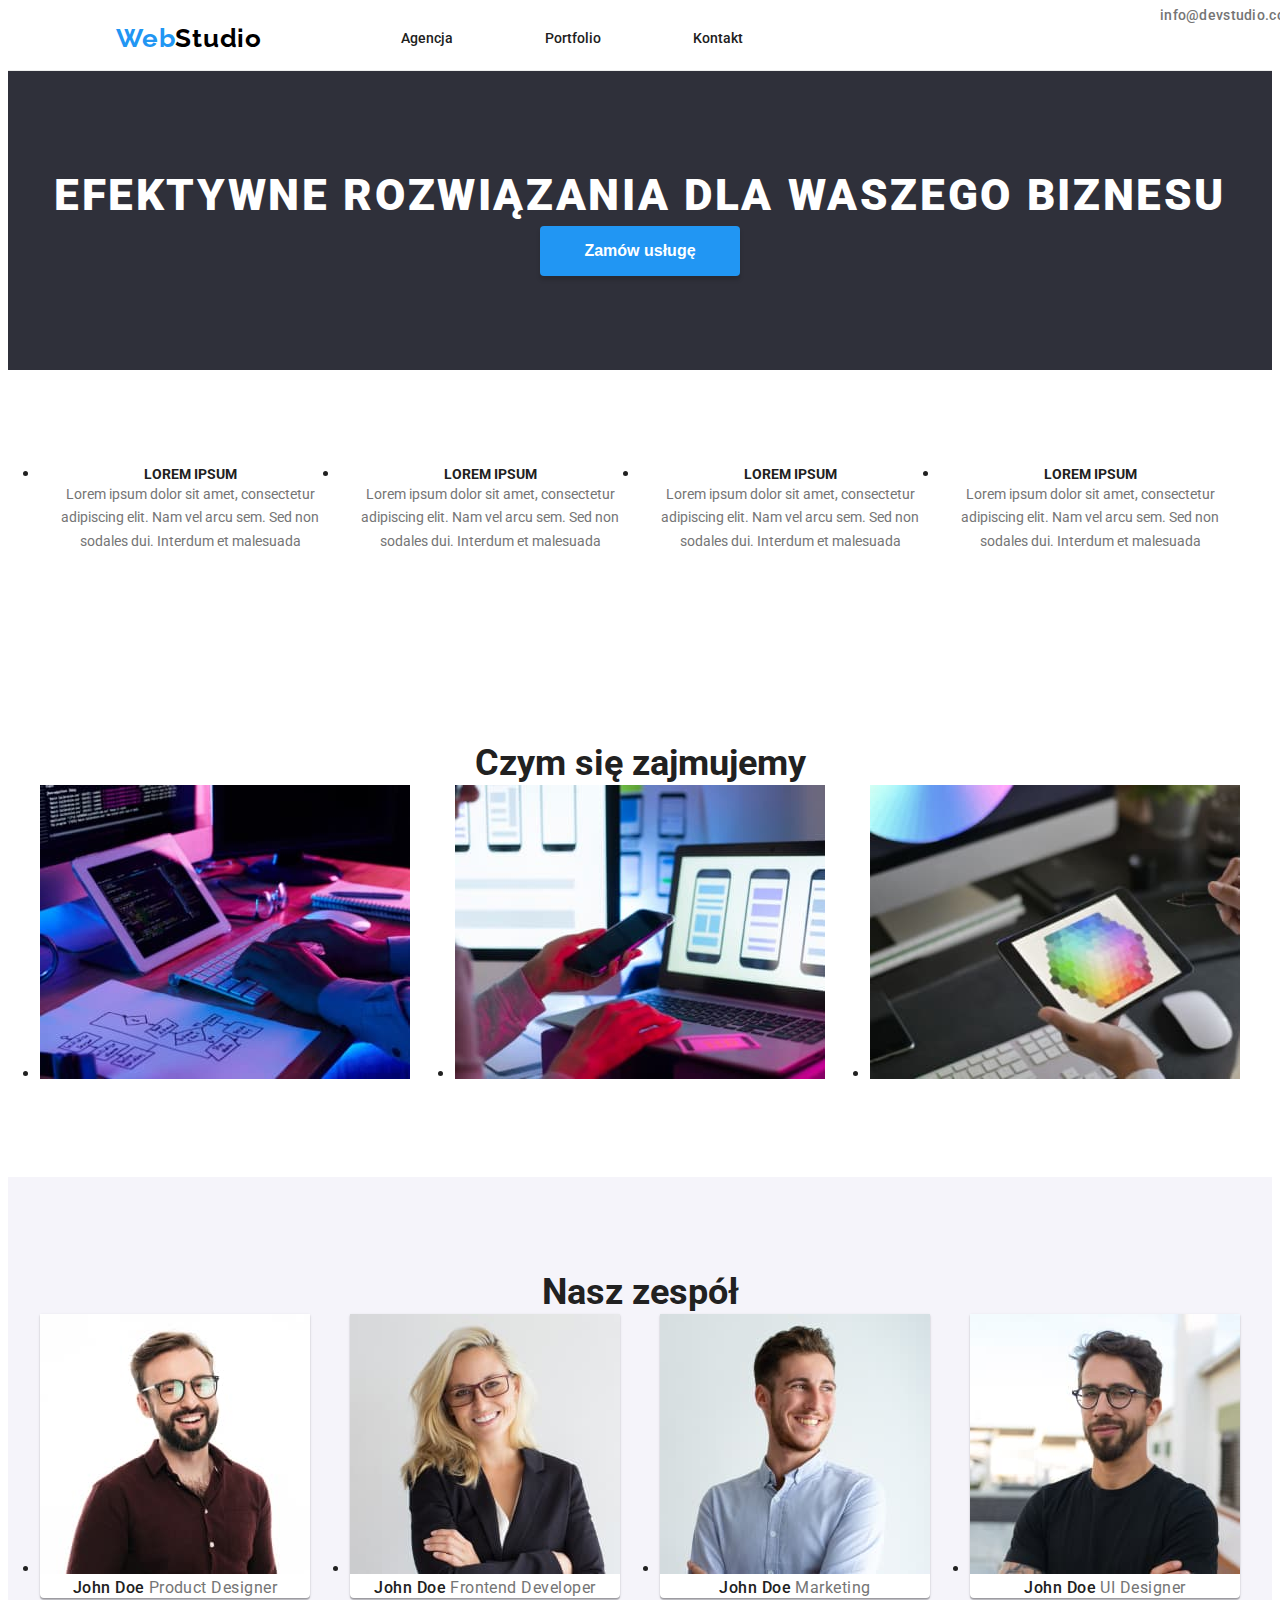
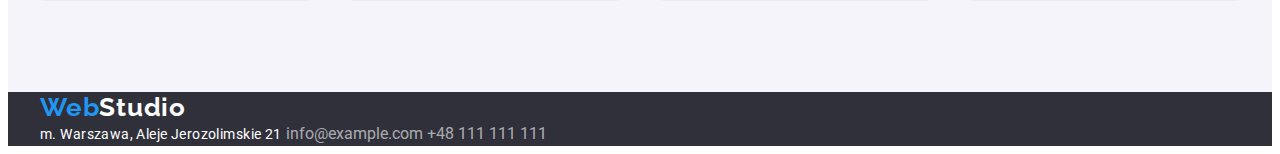
==== commit e30f2c23: "Added header, navigation and section flex box" ====
--- a/index.html
+++ b/index.html
@@ -16,12 +16,12 @@
     </head>
     <body>
         <header class="header">
-            <div class="container">
+            <div class="container main-nav">
                 <a class="logo" href="index.html" title="Strona główna"
                     ><span class="logo-color">Web</span>Studio</a
                 >
-                <nav class="site-nav">
-                    <ul class="box" >
+                <nav>
+                    <ul class="main-nav">
                         <li>
                             <a class="nav-link" href="index.html">Agencja</a>
                         </li>
@@ -35,7 +35,7 @@
                         </li>
                     </ul>
                 </nav>
-                <div>
+                <div class="box">
                     <a class="contact-link" href="mailto:info@devstudio.com"
                         >info@devstudio.com</a
                     >
--- a/css/styles.css
+++ b/css/styles.css
@@ -4,7 +4,8 @@
 h1,
 h2,
 h3,
-ul {
+ul,
+figure {
     margin: 0;
     padding: 0;
     border: 0;
@@ -24,17 +25,24 @@
     padding: 0 15px;
 }
 
-.header .container {
-display: inline-flex;
-align-items: center;
-}
-
-
-
 .box {
     display: flex;
-    justify-content: center;
+    text-align: center;
+    justify-content: space-between;
+}
+.main-nav {
+    display: flex;
     align-items: center;
+    justify-content: space-between;
+    margin-left: 93px;
+    margin-right: 371px;
+}
+
+.main-nav li {
+    display: flex;
+    margin: 0px 46px;
+
+
 }
 
 .section {
@@ -55,15 +63,12 @@
     gap: var(--gap);
     justify-items: center;
     align-items: center;
-
-} 
+}
 
 .grid-item {
     flex-basis: calc(100%- (var(--element-in-row)-1 * var(--gap))) /
         var(--element-in-row);
 }
-
-
 
 /* MAIN COLORS-COMMON*/
 
@@ -91,16 +96,10 @@
 .header {
     color: var(--brand-background-white);
     border-bottom: 1px solid #ececec;
-    align-items: center;
-}
-
-.header ul {
-    display: flex;
-    padding: 10px;
-}
-
-.site-nav {
-    margin-left: 93px;
+}
+
+.header .container {
+    display: flex;
 }
 
 .logo {
@@ -111,10 +110,6 @@
     letter-spacing: 0.03em;
     text-decoration: none;
     color: #000;
-}
-
-.site-nav .box li{
-    margin:0px 46px
 }
 
 .logo-color {
